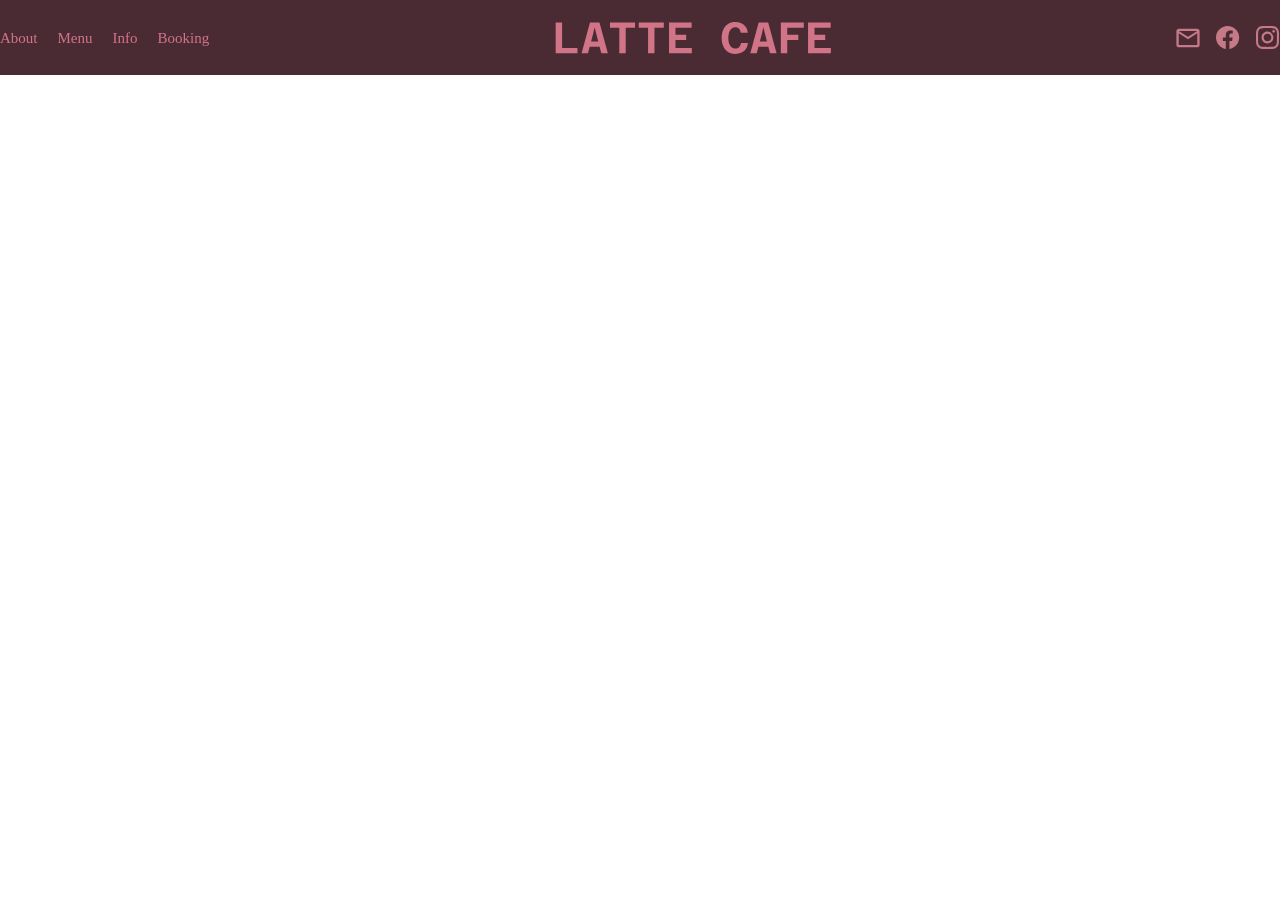
==== index.html @ fff5b0cb "Projeect, header" ====
<!DOCTYPE html>
<html lang="en">

<head>
    <meta charset="UTF-8">
    <meta name="viewport" content="width=device-width, initial-scale=1.0">
    <link rel="stylesheet" href="./style.css">
    <title>Document</title>
</head>

<body>

    <header class="header">
        <div class="container header-container">

            <nav class="header-nav">
                <ul class="header-menu">
                    <a href="#" class="header-link">About</a>
                    <a href="#" class="header-link">Menu</a>
                    <a href="#" class="header-link">Info</a>
                    <a href="#" class="header-link">Booking</a>
                </ul>
            </nav>

            <img src="./img/header/logo.svg" alt="" class="header-logo">

            <div class="header-sm">
                <a href="#" class="header-sm-link"><img src="./img/header/email.svg" alt=""></a>
                <a href="#" class="header-sm-link"><img src="./img/header/facebook.svg" alt=""></a>
                <a href="#" class="header-sm-link"><img src="./img/header/insta.svg" alt=""></a>
            </div>

        </div>
    </header>


</body>

</html>
---- style.css ----
* {
    margin: 0;
    padding: 0;
    box-sizing: border-box;
}

.container {
    max-width: 1320px;
    margin: 0 auto;
}

.col-6 {
    width: 50%;
}

.col-3 {
    width: 25%;
}

.row {
    display: flex;
    column-gap: 40px;
}

/* ///// START HEADER /////*/
.header {
    background-color: #4A2B33;
}

.header-container {
    height: 75px;
    display: flex;
    justify-content: space-between;
    align-items: center;
}

.header-nav {
    display: flex;
    justify-content: start;
    align-items: center;
}

.header-menu {
    display: flex;
    column-gap: 20px;
}

.header-link {
    font-family: Inter;
    font-weight: 400;
    font-style: Regular;
    font-size: 15px;
    line-height: 24px;
    color: #D27487;
    text-decoration: none;
}

.header-logo {
    width: 276px;
    height: 32px;
}

.header-sm{
    display: flex;
    column-gap: 16px;
}

.header-sm-link{
    height: 24px;
    width: 24px;
}


/* ///// END HEADER /////*/
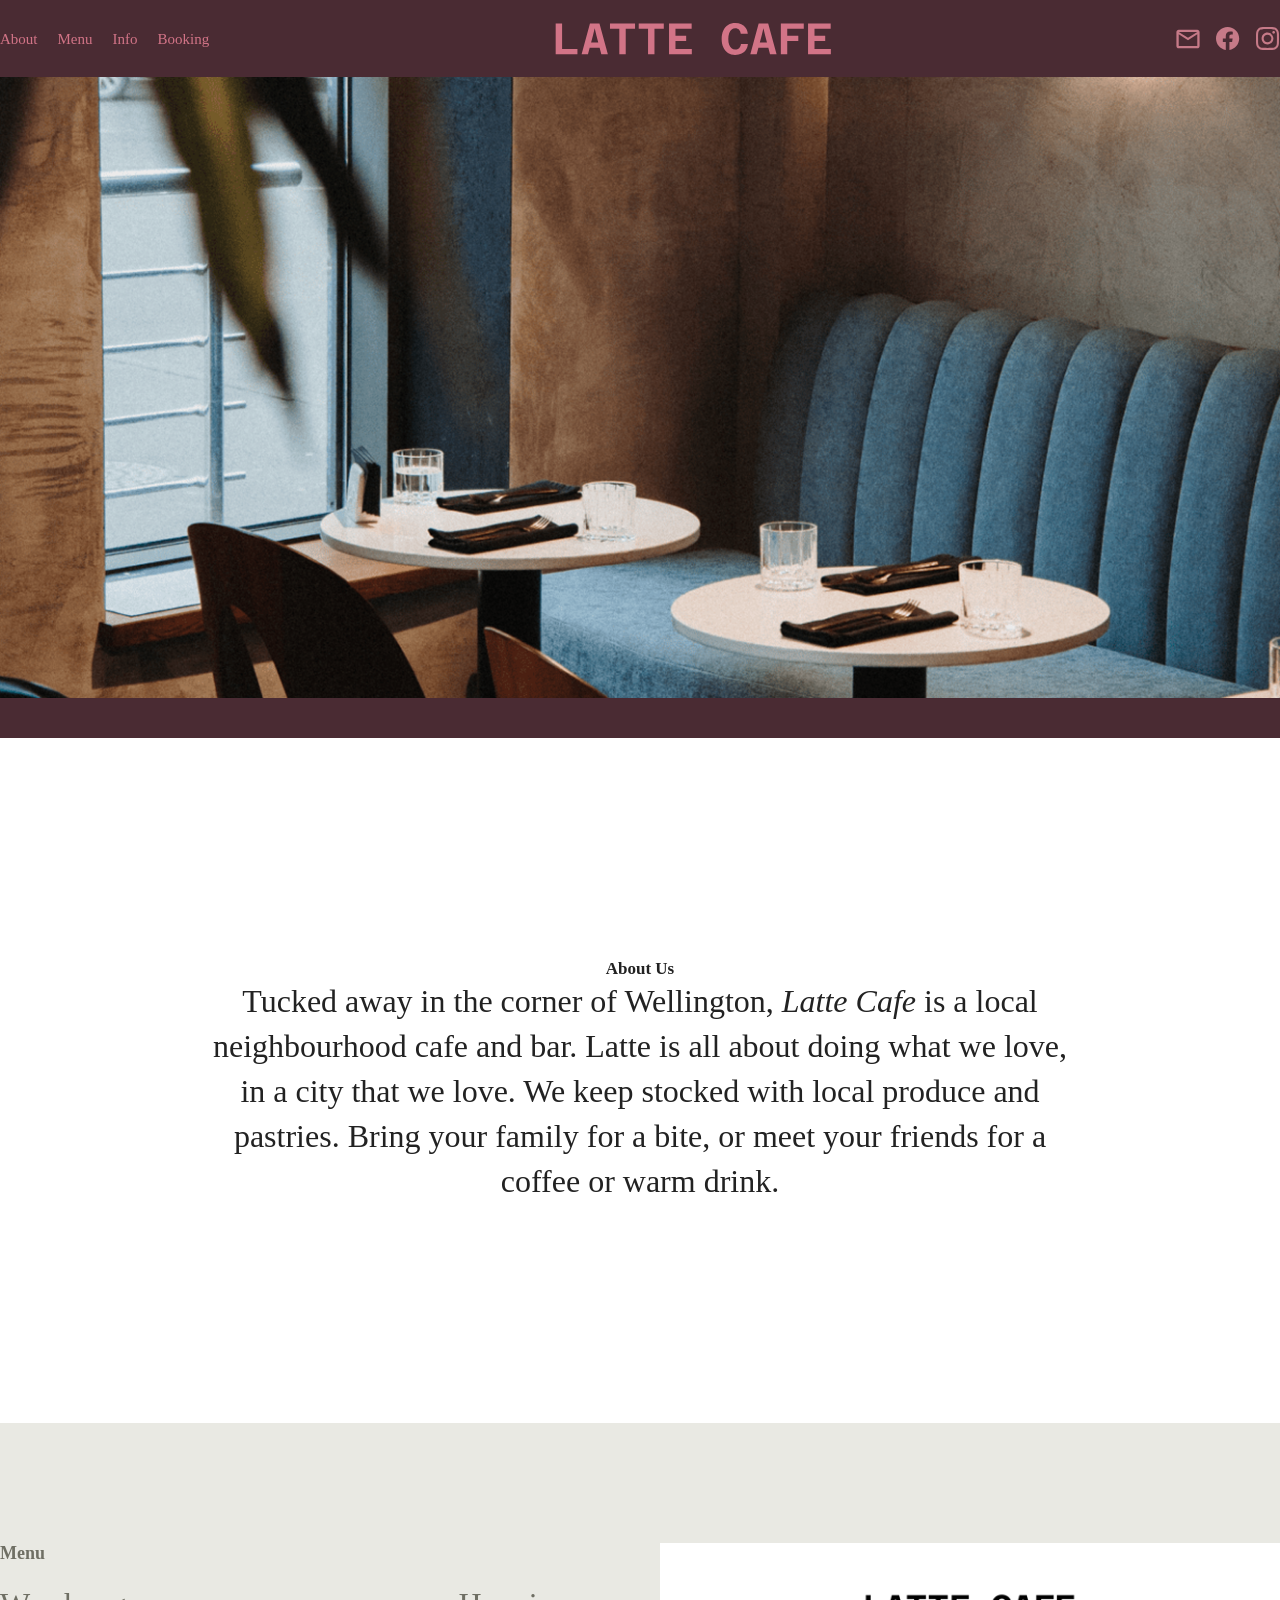
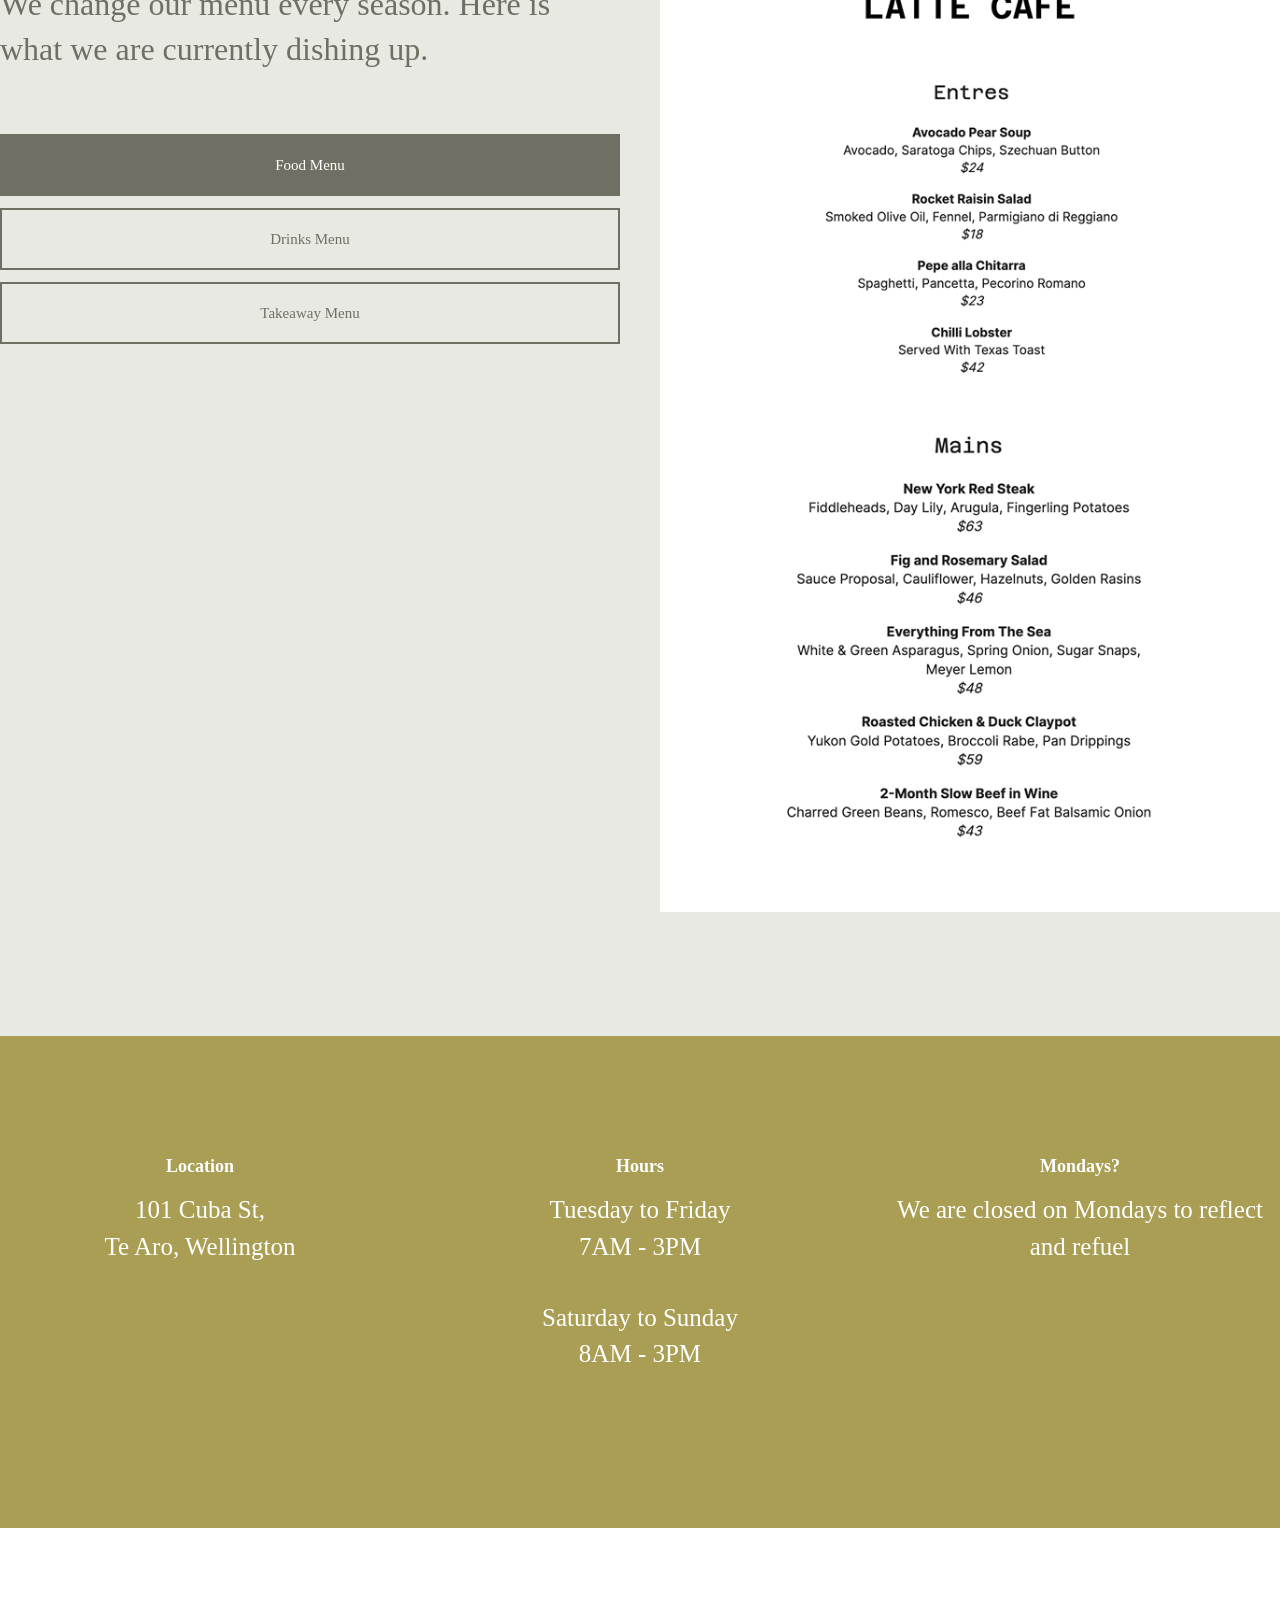
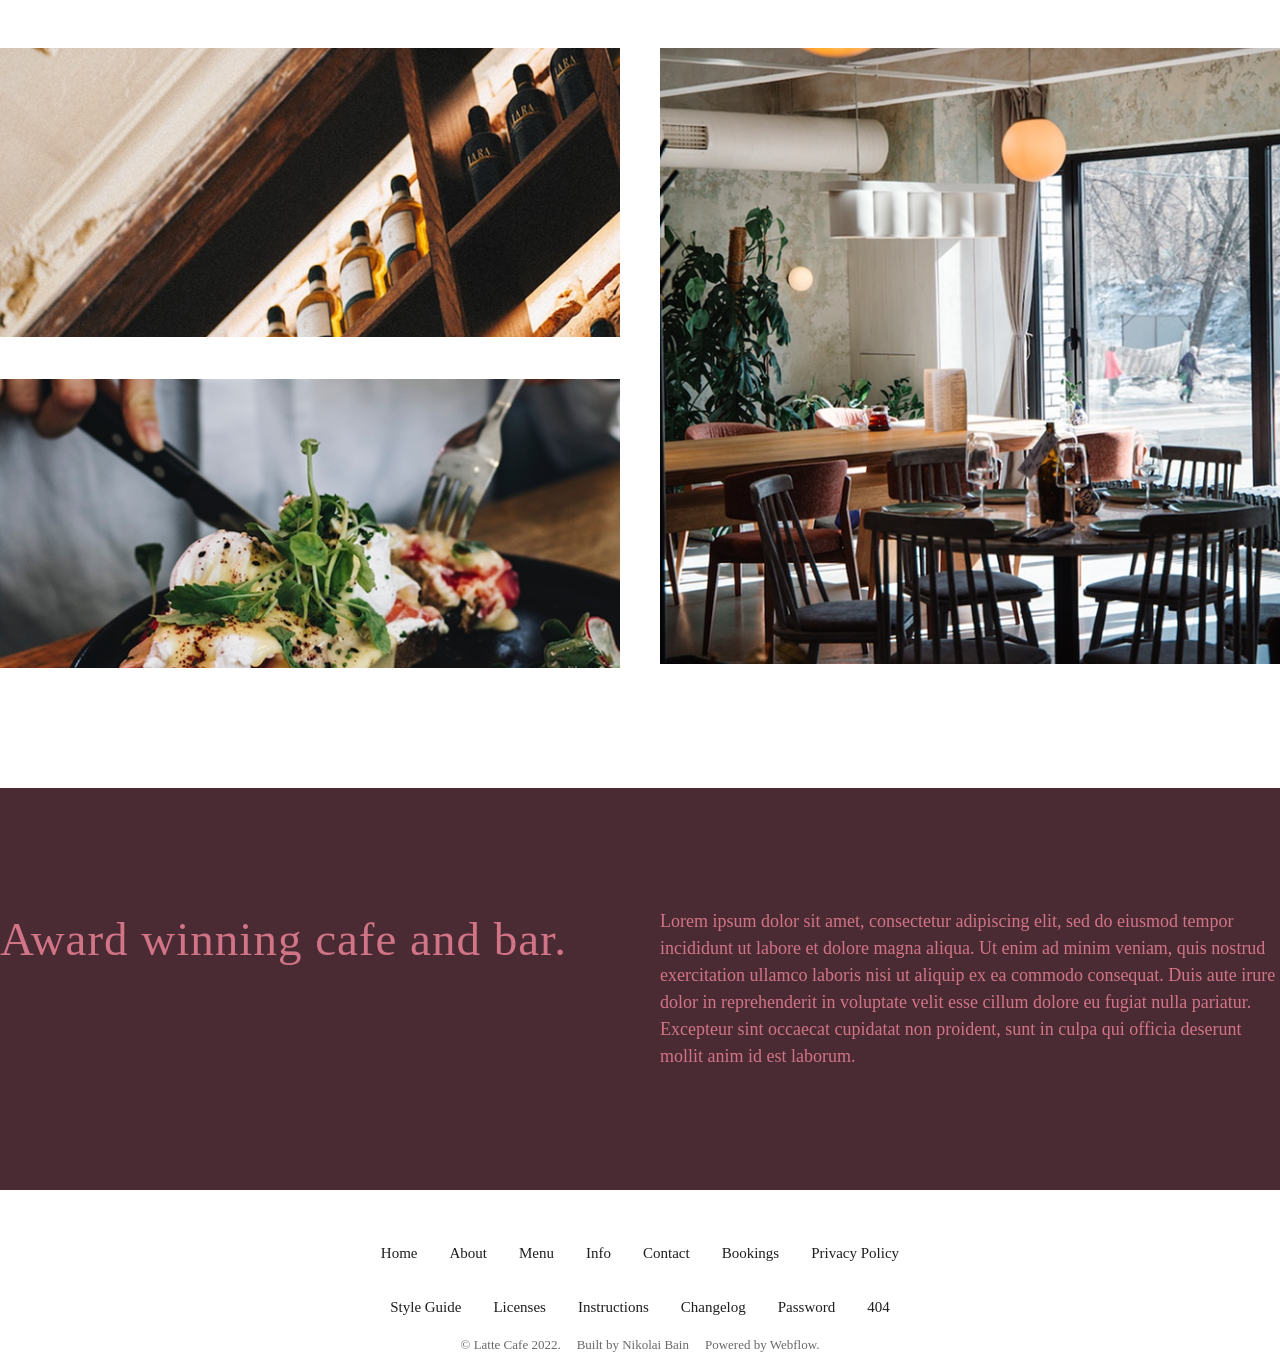
==== commit 252fa5cc: "address-css, gallery, footer" ====
--- a/index.html
+++ b/index.html
@@ -33,6 +33,139 @@
         </div>
     </header>
 
+    <main>
+
+        <section class="intro">
+            <div class="container">
+                <img src="./img/intro/banner.png" alt="" class="intro-img">
+            </div>
+        </section>
+
+        <section class="about">
+            <div class="container about-container">
+
+                <h2 class="about-title">About Us</h2>
+                <p class="about-text">Tucked away in the corner of Wellington, <span>Latte Cafe</span> is a local
+                    neighbourhood cafe and bar. Latte is all about doing what we love, in a city that we love. We keep
+                    stocked with local produce and pastries. Bring your family for a bite, or meet your friends for a
+                    coffee or warm drink.</p>
+
+            </div>
+        </section>
+
+        <section class="menu">
+            <div class="container">
+                <div class="row">
+
+                    <div class="col-6">
+                        <h2 class="menu-title">Menu</h2>
+                        <p class="menu-text">We change our menu every season. Here is what we are currently dishing up.
+                        </p>
+
+                        <button class="menu-btn btn-gray">Food Menu</button>
+                        <button class="menu-btn">Drinks Menu</button>
+                        <button class="menu-btn">Takeaway Menu</button>
+                    </div>
+
+                    <div class="col-6">
+                        <img src="./img/menu/menu.png" alt="" class="menu-img">
+                    </div>
+
+                </div>
+            </div>
+        </section>
+
+        <section class="address">
+            <div class="container">
+                <div class="row">
+
+                    <div class="col-3">
+                        <h3 class="address-title">Location</h3>
+                        <p class="address-text">101 Cuba St, <br> Te Aro, Wellington</p>
+                    </div>
+
+                    <div class="col-3">
+                        <h3 class="address-title">Hours</h3>
+                        <p class="address-text">Tuesday to Friday <br> 7AM - 3PM</p>
+                        <p class="address-text">Saturday to Sunday <br>8AM - 3PM</p>
+                    </div>
+
+                    <div class="col-3">
+                        <h3 class="address-title">Mondays?</h3>
+                        <p class="address-text">We are closed on Mondays to reflect and refuel</p>
+                    </div>
+
+                </div>
+            </div>
+        </section>
+
+        <section class="gallery">
+            <div class="container">
+                <div class="row">
+
+                    <div class="col-6 gallery-col">
+                        <img src="./img/gallery/One.png" alt="" class="gallery-img">
+                        <img src="./img/gallery/Two.png" alt="" class="gallery-img">
+                    </div>
+
+                    <div class="col-6">
+                        <img src="./img/gallery/Three.png" alt="" class="gallery-img">
+                    </div>
+
+                </div>
+            </div>
+        </section>
+
+        <section class="features">
+            <div class="container features-container">
+                <div class="row">
+
+                    <div class="col-6">
+                        <h1 class="features-title">Award winning cafe and bar.</h1>
+                    </div>
+
+                    <div class="col-6">
+                        <p class="features-text">Lorem ipsum dolor sit amet, consectetur adipiscing elit, sed do eiusmod
+                            tempor incididunt ut labore et dolore magna aliqua. Ut enim ad minim veniam, quis nostrud
+                            exercitation ullamco laboris nisi ut aliquip ex ea commodo consequat. Duis aute irure dolor
+                            in reprehenderit in voluptate velit esse cillum dolore eu fugiat nulla pariatur. Excepteur
+                            sint occaecat cupidatat non proident, sunt in culpa qui officia deserunt mollit anim id est
+                            laborum.</p>
+                    </div>
+
+                </div>
+            </div>
+        </section>
+
+    </main>
+
+    <footer class="footer">
+        <div class="container footer-container">
+
+            <div class="footer-top">
+                <a href="#" class="footer-top_link">Home</a>
+                <a href="#" class="footer-top_link">About</a>
+                <a href="#" class="footer-top_link">Menu</a>
+                <a href="#" class="footer-top_link">Info</a>
+                <a href="#" class="footer-top_link">Contact</a>
+                <a href="#" class="footer-top_link">Bookings</a>
+                <a href="#" class="footer-top_link">Privacy Policy</a>
+                <a href="#" class="footer-top_link">Style Guide</a>
+                <a href="#" class="footer-top_link">Licenses</a>
+                <a href="#" class="footer-top_link">Instructions</a>
+                <a href="#" class="footer-top_link">Changelog</a>
+                <a href="#" class="footer-top_link">Password</a>
+                <a href="#" class="footer-top_link">404</a>
+            </div>
+
+            <div class="footer-bottom">
+                <a href="#" class="footer-bottom_link">© Latte Cafe 2022.</a>
+                <a href="#" class="footer-bottom_link">Built by Nikolai Bain</a>
+                <a href="#" class="footer-bottom_link">Powered by Webflow.</a>
+            </div>
+
+        </div>
+    </footer>
 
 </body>
 
--- a/style.css
+++ b/style.css
@@ -14,7 +14,10 @@
 }
 
 .col-3 {
-    width: 25%;
+    width: 33%;
+    display: flex;
+    flex-direction: column;
+    align-items: center;
 }
 
 .row {
@@ -28,7 +31,7 @@
 }
 
 .header-container {
-    height: 75px;
+    padding: 22.5px 0;
     display: flex;
     justify-content: space-between;
     align-items: center;
@@ -60,15 +63,249 @@
     height: 32px;
 }
 
-.header-sm{
+.header-sm {
     display: flex;
     column-gap: 16px;
 }
 
-.header-sm-link{
+.header-sm-link {
     height: 24px;
     width: 24px;
 }
 
-
-/* ///// END HEADER /////*/+/* ///// END HEADER /////*/
+/* ///// START INTRO /////*/
+.intro {
+    background-color: #4A2B33;
+    padding-bottom: 36px;
+}
+
+.intro-img {
+    width: 100%;
+}
+
+/* ///// END INTRO /////*/
+/* ///// START ABOUT /////*/
+.about-container {
+    width: 68.18%;
+    padding: 220px 0;
+    display: flex;
+    flex-direction: column;
+    align-items: center;
+    column-gap: 3px;
+}
+
+.about-title {
+    font-family: Azeret Mono;
+    font-weight: 700;
+    font-style: Bold;
+    font-size: 17px;
+    line-height: 21.6px;
+    text-align: center;
+    color: #222222;
+}
+
+.about-text {
+    font-family: Inter;
+    font-weight: 400;
+    font-style: Regular;
+    font-size: 32px;
+    line-height: 44.8px;
+    text-align: center;
+    color: #222222;
+}
+
+.about-text span {
+    font-family: Inter;
+    font-weight: 400;
+    font-style: Italic;
+    font-size: 32px;
+    line-height: 44.8px;
+    text-align: center;
+    color: #222222;
+}
+
+/* ///// END ABOUT /////*/
+/* ///// START MENU /////*/
+.menu {
+    background-color: #E9E9E3;
+    padding: 120px 0;
+}
+
+.menu-title {
+    font-family: Azeret Mono;
+    font-weight: 700;
+    font-style: Bold;
+    font-size: 18px;
+    line-height: 21.6px;
+    color: #6F6F64;
+    margin-bottom: 17px;
+}
+
+.menu-text {
+    font-family: Inter;
+    font-weight: 400;
+    font-style: Regular;
+    font-size: 32px;
+    line-height: 44.8px;
+    color: #6F6F64;
+    margin-bottom: 63px;
+}
+
+.menu-btn {
+    width: 100%;
+    padding: 17px 219px;
+    border: 2px solid #6F6F64;
+    margin-bottom: 12px;
+    background-color: transparent;
+
+    font-family: Inter;
+    font-weight: 400;
+    font-style: Regular;
+    font-size: 15px;
+    line-height: 24px;
+    text-align: center;
+    color: #6F6F64;
+    cursor: pointer;
+}
+
+.btn-gray {
+    background-color: #6F6F64;
+    color: #FFFFFF;
+}
+
+.menu-btn:hover {
+    background-color: #6F6F64;
+    color: #FFFFFF;
+    transition: 1s all;
+}
+
+.btn-gray:hover {
+    background-color: transparent;
+    color: #6F6F64;
+    transition: 1s all;
+}
+
+.menu-img {
+    width: 100%;
+}
+
+/* ///// END MENU /////*/
+/* ///// START ADDRESS /////*/
+.address {
+    background-color: #AA9E54;
+    padding: 120px 0;
+}
+
+.address-title {
+    font-family: Azeret Mono;
+    font-weight: 700;
+    font-style: Bold;
+    font-size: 18px;
+    line-height: 21.6px;
+    text-align: center;
+    color: #FFFFFF;
+    margin-bottom: 15px;
+}
+
+.address-text {
+    font-family: Inter;
+    font-weight: 400;
+    font-style: Regular;
+    font-size: 25px;
+    line-height: 36.4px;
+    text-align: center;
+    color: #FFFFFF;
+    margin-bottom: 35px;
+}
+
+/* ///// END ADDRESS /////*/
+/* ///// START GALLERY /////*/
+.gallery {
+    padding: 120px 0;
+}
+
+.gallery-col {
+    display: flex;
+    flex-direction: column;
+    justify-content: space-between;
+}
+
+.gallery-img {
+    width: 100%;
+}
+
+/* ///// END GALLERY /////*/
+/* ///// START FEATURES /////*/
+.features {
+    background-color: #4A2B33;
+    padding: 120px 0;
+}
+
+.features-title {
+    font-family: Azeret Mono;
+    font-weight: 400;
+    font-style: Regular;
+    font-size: 47px;
+    line-height: 62.5px;
+    letter-spacing: 1px;
+    color: #D27487;
+}
+
+.features-text {
+    font-family: Inter;
+    font-weight: 400;
+    font-style: Regular;
+    font-size: 18px;
+    line-height: 27px;
+    color: #D27487;
+}
+
+/* ///// END FEATURES /////*/
+/* ///// START FOOTER /////*/
+.footer {
+    padding: 52px 0 16px 0;
+}
+.footer-container {
+    display: flex;
+    flex-direction: column;
+    align-items: center;
+    gap: 16px;
+}
+.footer-top {
+    width: 46%;
+    display: flex;
+    justify-content: center;
+    align-items: center;
+    flex-wrap: wrap;
+    gap: 32px;
+}
+.footer-top_link {
+    font-family: Inter;
+    font-weight: 400;
+    font-style: Regular;
+    font-size: 15px;
+    line-height: 22.4px;
+    text-align: center;
+    color: #1F1F1F;
+    text-decoration: none;
+}
+
+.footer-bottom {
+    display: flex;
+    justify-content: center;
+    align-items: center;
+    gap: 16px;
+}
+
+.footer-bottom_link {
+    font-family: Inter;
+    font-weight: 400;
+    font-style: Regular;
+    font-size: 13px;
+    line-height: 19.5px;
+    text-align: center;
+    color: #696969;
+    text-decoration: none;
+}
+/* ///// END FOOTER /////*/
